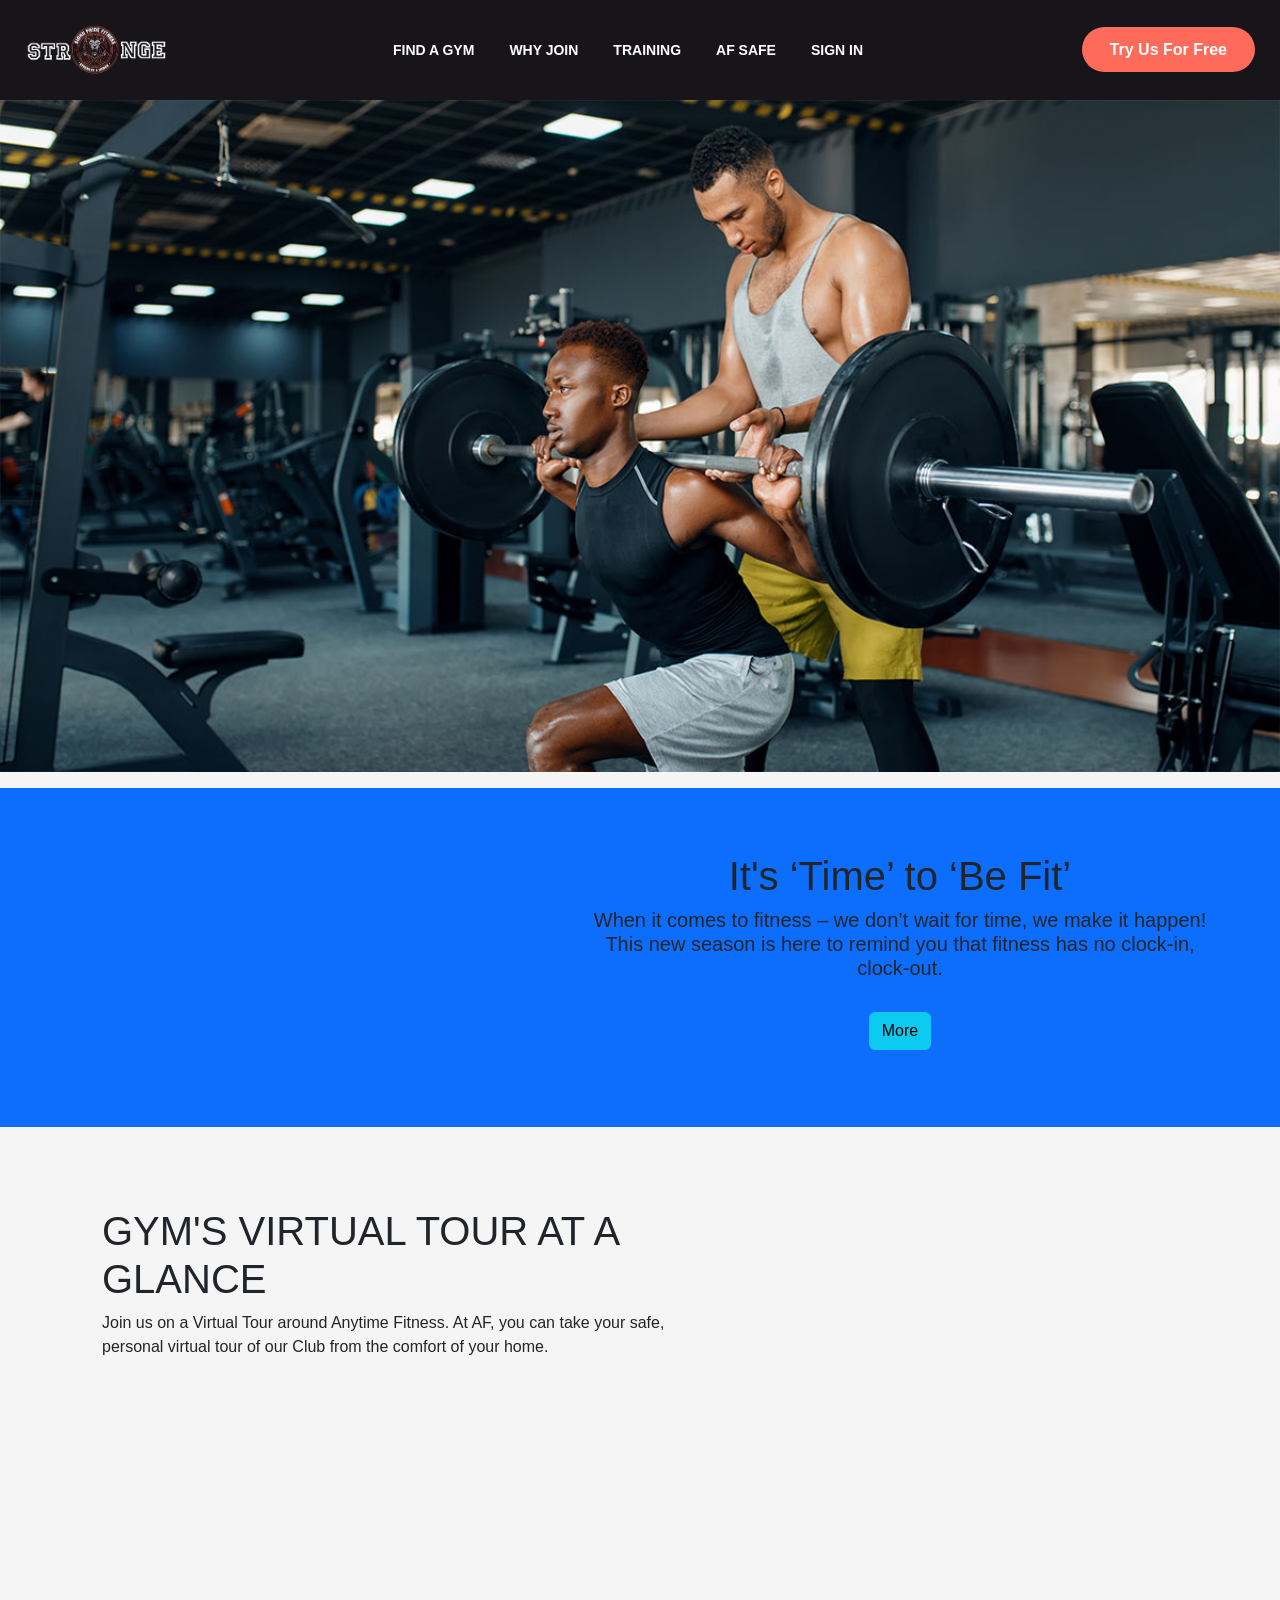
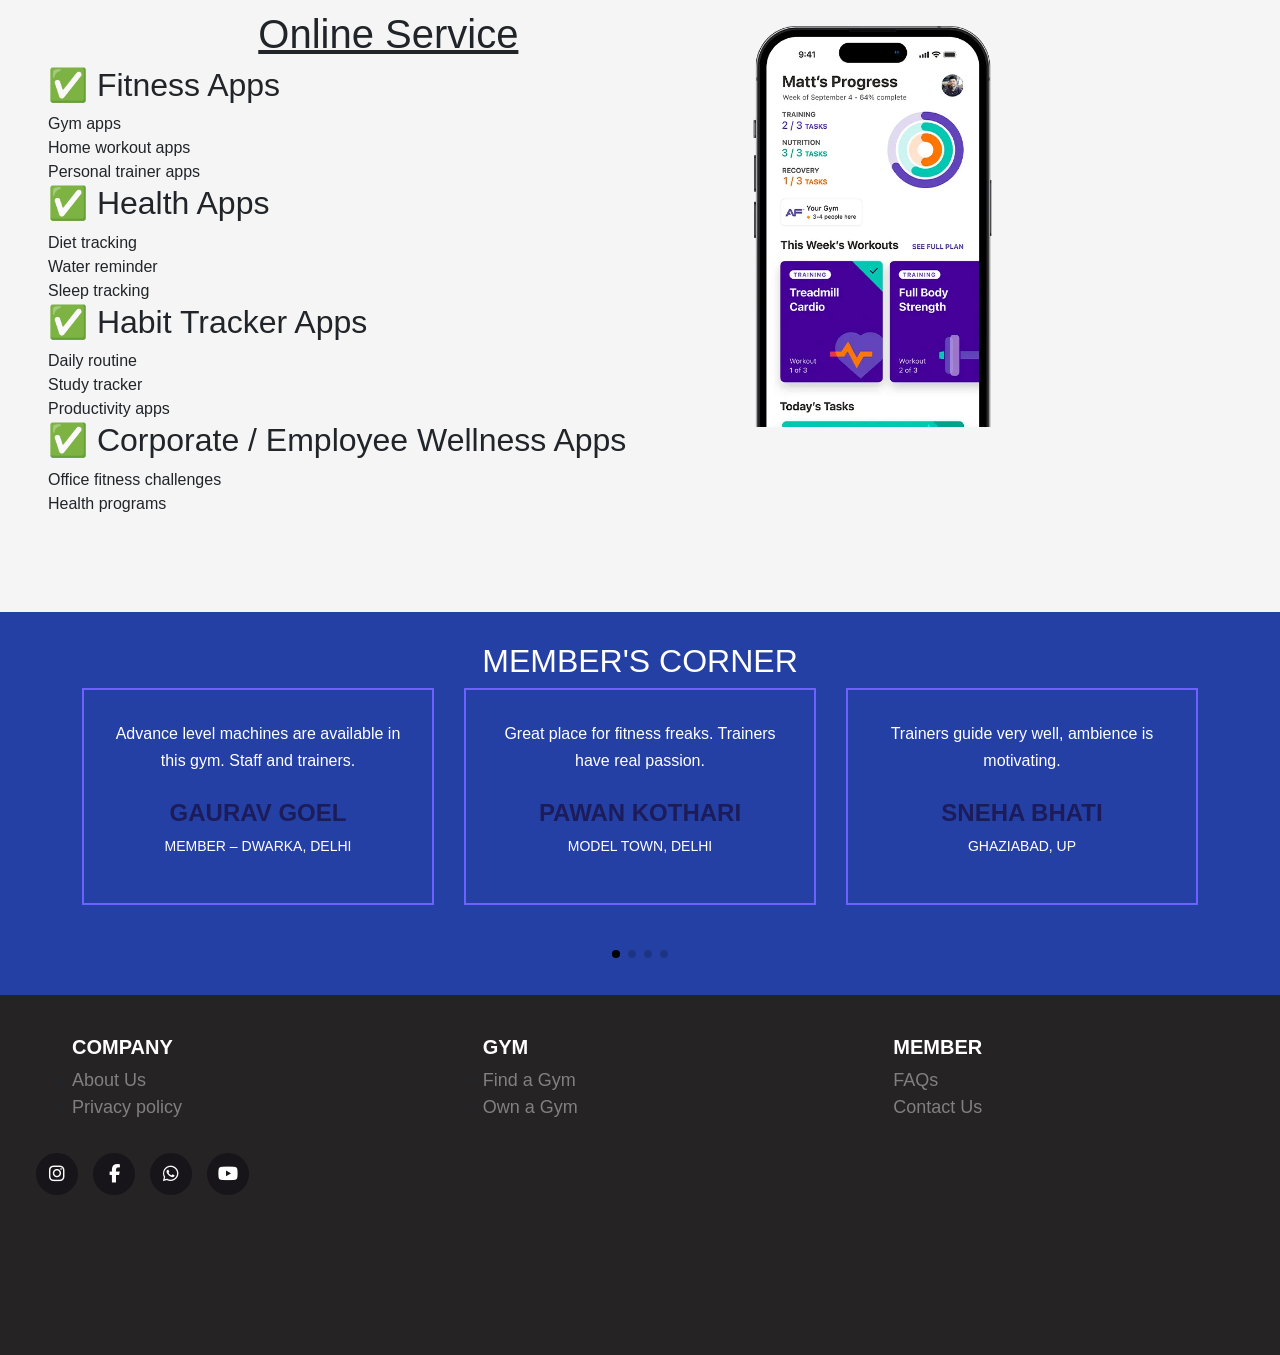
==== index.html @ ffc4fb6a "first commit" ====
<!DOCTYPE html>
<html lang="en">

<head>
    <meta charset="UTF-8">
    <meta name="viewport" content="width=device-width, initial-scale=1.0">

    <link href="https://cdn.jsdelivr.net/npm/bootstrap@5.3.8/dist/css/bootstrap.min.css" rel="stylesheet">
    <script src="https://cdn.jsdelivr.net/npm/bootstrap@5.3.8/dist/js/bootstrap.bundle.min.js"></script>

    <link rel="stylesheet" href="https://cdn.jsdelivr.net/npm/swiper@11/swiper-bundle.min.css">
    <script src="https://cdn.jsdelivr.net/npm/swiper@11/swiper-bundle.min.js"></script>

    <link rel="stylesheet" href="https://cdnjs.cloudflare.com/ajax/libs/font-awesome/6.5.1/css/all.min.css">

    <!-- FIXED CSS PATH -->
    <link rel="stylesheet" href="../css/index.css">

    <title>Anytime Fitness Navbar</title>
</head>

<body>

    <!-- DESKTOP NAVBAR -->
    <header class="main-navbar">
        <div class="nav-container">
            <div class="logo">
                <a href="index.html">
                    <img src="../img/WhatsApp_Image_2025-12-18_at_18.26.00_e2b33927-removebg-preview.png">
                </a>
            </div>

            <nav class="nav-links">
                <a href="map.html">Find a Gym</a>
                <a href="why.html">Why Join</a>
                <a href="training.html">Training</a>
                <a href="safe.html">AF Safe</a>
                <a href="login.html">Sign In</a>
            </nav>

            <div class="nav-btn">
                <a href="register.html">Try Us For Free</a>
            </div>

            <div class="menu-icon" onclick="openMenu()">☰</div>
        </div>
    </header>

    <!-- MOBILE MENU -->
    <div class="mobile-menu" id="mobileMenu">
        <div class="mobile-header">
            <img src="../img/WhatsApp_Image_2025-12-18_at_18.26.00_e2b33927-removebg-preview.png" height="100">
            <div class="close-btn" onclick="closeMenu()">✕</div>
        </div>

        <div class="mobile-links">
            <a href="map.html">Find a Gym</a>
            <a href="why.html">Why Join</a>
            <a href="training.html">Training</a>
            <a href="safe.html">AF Safe</a>
            <a href="login.html">Sign In</a>
        </div>

        <div class="mobile-btn">
            <a href="register.html">Try Us For Free</a>
        </div>
    </div>

    <div class="container-fluid p-0">
        <img src="../img/image_91444b05-00d1-4491-9b2f-c0d1544c6758.jpg"
            class="img-fluid w-100 d-block">
    </div>

    <div class="container-fluid p-0 my-3">
        <div class="row g-0 bg-primary p-3">
            <div class="col-12 col-lg-5">
                <iframe width="100%" height="300"
                    src="https://www.youtube.com/embed/BMUOdSHumMY"
                    allowfullscreen></iframe>
            </div>
            <div class="col-12 col-lg-7 p-5">
                <center>
                    <h1 style="font-size: 40px;">It's ‘Time’ to ‘Be Fit’</h1>
                    <h5>
                        When it comes to fitness – we don’t wait for time, we make it happen!
                        This new season is here to remind you that fitness has no clock-in, clock-out.
                    </h5>
                    <br>
                    <button type="button" class="btn btn-info">More</button>
                </center>
            </div>
        </div>
    </div>

    <div class="container p-0 my-5">
        <div class="row g-0 p-3">
            <div class="col-12 col-lg-7 p-3">
                <h1>GYM'S VIRTUAL TOUR AT A GLANCE</h1>
                <p>
                    Join us on a Virtual Tour around Anytime Fitness. At AF, you can take your safe,
                    personal virtual tour of our Club from the comfort of your home.
                </p>
            </div>
            <div class="col-12 col-lg-5">
                <iframe width="100%" height="300"
                    src="https://www.youtube.com/embed/Uf5wSJ_EiBY"
                    allowfullscreen></iframe>
            </div>
        </div>
    </div>

    <div class="container-fluid p-0 my-5">
        <div class="row p-5">
            <div class="col-12 col-lg-7 text-blue text-bold">
                <h1 style="text-align:center; text-decoration:underline;">Online Service</h1>

                <h2>✅ Fitness Apps</h2>
                Gym apps <br> Home workout apps <br> Personal trainer apps

                <h2>✅ Health Apps</h2>
                Diet tracking <br> Water reminder <br> Sleep tracking

                <h2>✅ Habit Tracker Apps</h2>
                Daily routine <br> Study tracker <br> Productivity apps

                <h2>✅ Corporate / Employee Wellness Apps</h2>
                Office fitness challenges <br> Health programs
            </div>

            <div class="col-12 col-lg-5 ttt">
                <img src="../img/pone.webp" class="img-fluid w-50 pt-3">
            </div>
        </div>
    </div>

    <div class="container-fluid sapper">
        <div class="row">
            <section class="members-section">
                <div class="container">
                    <h2 class="members-title">MEMBER'S CORNER</h2>

                    <div class="swiper mySwiper">
                        <div class="swiper-wrapper">

                            <div class="swiper-slide">
                                <div class="review-card">
                                    <p class="review-text">
                                        Advance level machines are available in this gym. Staff and trainers.
                                    </p>
                                    <h4 class="review-name">GAURAV GOEL</h4>
                                    <p class="review-place">MEMBER – DWARKA, DELHI</p>
                                </div>
                            </div>

                            <div class="swiper-slide">
                                <div class="review-card">
                                    <p class="review-text">
                                        Great place for fitness freaks. Trainers have real passion.
                                    </p>
                                    <h4 class="review-name">PAWAN KOTHARI</h4>
                                    <p class="review-place">MODEL TOWN, DELHI</p>
                                </div>
                            </div>

                            <div class="swiper-slide">
                                <div class="review-card">
                                    <p class="review-text">
                                        Trainers guide very well, ambience is motivating.
                                    </p>
                                    <h4 class="review-name">SNEHA BHATI</h4>
                                    <p class="review-place">GHAZIABAD, UP</p>
                                </div>
                            </div>

                            <div class="swiper-slide">
                                <div class="review-card">
                                    <p class="review-text">
                                        Clean gym, modern equipment and friendly staff.
                                    </p>
                                    <h4 class="review-name">ROHIT SHARMA</h4>
                                    <p class="review-place">NOIDA</p>
                                </div>
                            </div>

                        </div>
                        <div class="swiper-pagination"></div>
                    </div>

                </div>
            </section>
        </div>
    </div>

    <div class="container-fluid footer">
        <div class="row p-4">

            <div class="col-lg-4 p-3">
                <ul>
                    <h6>COMPANY</h6>
                    <li><a href="about.html">About Us</a></li>
                    <li><a href="policy.html">Privacy policy</a></li>
                </ul>
            </div>

            <div class="col-lg-4 p-3">
                <ul>
                    <h6>GYM</h6>
                    <li><a href="map.html">Find a Gym</a></li>
                    <li><a href="login.html">Own a Gym</a></li>
                </ul>
            </div>

            <div class="col-lg-4 p-3">
                <ul>
                    <h6>MEMBER</h6>
                    <li><a href="FQ.html">FAQs</a></li>
                    <li><a href="contact.html">Contact Us</a></li>
                </ul>
            </div>

            <div class="social-icons">
                <a href="https://www.instagram.com/its_shiddarth_sharma"><i class="fa-brands fa-instagram"></i></a>
                <a href="https://www.facebook.com/login/"><i class="fa-brands fa-facebook-f"></i></a>
                <a href="https://wa.me/qr/LAXKPU7KIVC5M1"><i class="fa-brands fa-whatsapp"></i></a>
                <a href="https://youtube.com/@funntwo4"><i class="fa-brands fa-youtube"></i></a>
            </div>

        </div>
    </div>

    <!-- FIXED JS PATH -->
    <script src="../js/index.js"></script>
</body>
</html>
---- css/index.css ----
* {
            margin: 0;
            padding: 0;
            box-sizing: border-box;
            font-family: Arial, Helvetica, sans-serif;
           
        }

        body {
            background: #f5f5f5;
            padding-top: 100px;
            
        }

        /* ================= DESKTOP NAVBAR ================= */
        .main-navbar {
            background: #17151a;
            padding: 15px 25px;
            width: 100%;
            top: 0;
            z-index: 1000;
            position: fixed;
        }

        .nav-container {
            max-width: 1400px;
            margin: auto;
            display: flex;
            align-items: center;
            justify-content: space-between;
        }

        .logo img {
            height: 70px;
        }

        .nav-links {
            display: flex;
            gap: 35px;
        }

        .nav-links a {
            color: #fff;
            text-decoration: none;
            font-size: 14px;
            font-weight: 600;
            text-transform: uppercase;
        }
.nav-links a:hover{
    color: red;
    transition: 0.9s;
}
        .nav-btn a {
            background: #ff6b5a;
            color: #fff;
            padding: 14px 28px;
            border-radius: 30px;
            text-decoration: none;
            font-weight: bold;
        }

        /* ================= MOBILE ICON ================= */
        .menu-icon {
            display: none;
            font-size: 32px;
            color: #fff;
            cursor: pointer;
        }

        /* ================= MOBILE MENU ================= */
        .mobile-menu {
            position: fixed;
            top: 0;
            right: -100%;
            width: 100%;
            height: 100vh;
            background: #2c2440;
            transition: 0.4s ease;
            z-index: 2000;
            padding: 30px;
        }

        .mobile-menu.active {
            right: 0;
        }

        .mobile-header {
            display: flex;
            justify-content: space-between;
            align-items: center;
        }

        .close-btn {
            font-size: 40px;
            color: #fff;
            cursor: pointer;
        }

        .mobile-links {
            margin-top: 60px;
            text-align: center;
        }

        .mobile-links a {
            display: block;
            color: #fff;
            text-decoration: none;
            font-size: 18px;
            font-weight: 600;
            padding: 14px 0;
            border-bottom: 1px solid rgba(255, 255, 255, 0.2);
        }

        .mobile-btn {
            position: absolute;
            bottom: 40px;
            left: 50%;
            transform: translateX(-50%);
            width: 90%;
        }

        .mobile-btn a {
            display: block;
            text-align: center;
            background: #ff6b5a;
            color: #fff;
            padding: 16px;
            border-radius: 40px;
            text-decoration: none;
            font-weight: bold;
            font-size: 16px;
        }

        /* containt........................ */
        .img1 {
            height: 90%;
            max-height: 80vh;
            object-fit: cover;
        }

        .hero-row {
            min-height: 60vh;
            background-image: url("../img/cartoon-character-man-women-boy-girl-cartoon-character-boy-running-race-track-165015711.webp");
            background-size: cover;
            background-position: center;
            background-repeat: no-repeat;
            height: 90%;

        }
        .review-card{
            border:2px solid #6c63ff;
            padding:30px;
            height:100%;
            background:transparent;
        }

        .review-text{
            text-align:center;
            line-height:1.7;
        }

        .review-name{
            margin-top:25px;
            text-align:center;
            font-weight:700;
            color:#1c1c5a;
        }

        .review-place{
            text-align:center;
            font-size:14px;
        }

        /* Swiper Fix */
        .mySwiper{
            padding-bottom:60px;
        }

        .swiper-pagination{
            bottom:0 !important;
        }

        .swiper-pagination-bullet{
            background:#000;
        }

.sapper{
background-color: rgb(37, 64, 164);
padding: 30px;
text-align: center;
color: white;
 
}


/* quick search.......................... */
 .search{
        text-align: center;
    }
.blog-card{
    position: relative;
    height: 270px;
    border-radius: 12px;
    background-size: cover;
    background-position: center;
    overflow: hidden;
    cursor: pointer;
    transition: transform 0.4s ease;
  background-image: url("../img/search3.jpg");
}
.blog-card:hover{
    transform: scale(1.03);
}

/* Purple Overlay */
.blog-card .overlay{
    position: absolute;
    inset: 0;
    background: linear-gradient(
        to bottom,
        rgba(151, 89, 245, 0.6),
        rgba(0, 0, 0, 0.9)
    );
}

/* Category Tag */
.blog-card .tag{
    position: absolute;
    top: 20px;
    left: 20px;
    background: #7c4dff;
    color: #fff;
    padding: 6px 14px;
    font-size: 12px;
    font-weight: 600;
    border-radius: 4px;
    z-index: 2;
}

/* Text Content */
.blog-card .card-content{
    position: absolute;
    bottom: 30px;
    left: 25px;
    right: 25px;
    color: #fff;
    z-index: 2;
}

.blog-card small{
    font-size: 13px;
    opacity: 0.9;
}

.blog-card h3{
    margin-top: 10px;
    font-size: 20px;
    font-weight: 700;
    line-height: 1.4;
}


/* footer............................... */
.footer{
    min-height: 40vh;
    background-color: rgb(37, 35, 35);

}
.footer h6{
    color: rgb(255, 255, 255);
    font-size: 20px;
    font-weight: bold;
}
.footer ul a{
    text-decoration: none;
    color: gray;
    font-size: 18px;
    
}
.footer ul a:hover{
 color: rgb(255, 255, 255);
    transition: 0.9s;
}
.social-icons{
    display: flex;
    gap: 15px;
}

.social-icons a{
    width: 42px;
    height: 42px;
    background: #17151a;
    color: #fff;
    display: flex;
    align-items: center;
    justify-content: center;
    border-radius: 50%;
    font-size: 18px;
    transition: 0.3s ease;
    text-decoration: none;
}

/* Hover colors */
.social-icons a:hover{
    transform: translateY(-4px);
    
}

.social-icons a:nth-child(1):hover{ background:#E1306C; } /* Instagram */
.social-icons a:nth-child(2):hover{ background:#1877F2; } /* Facebook */
.social-icons a:nth-child(3):hover{ background:#25D366; } /* WhatsApp */
.social-icons a:nth-child(4):hover{ background:#FF0000; } /* YouTube */

        /* ================= RESPONSIVE ================= */
        @media(max-width:992px) {

            .nav-links,
            .nav-btn {
                display: none;
            }

            .menu-icon {
                display: block;
            }

            .img1 {
                position: relative;
                width: 100%;
                height: auto;
            }
             body {
            background: #f5f5f5;
            padding-top: 100px;
            
        }
        .footer ul li a{
            font-size: 13px
        }

        .ttt img{
         
            margin-left: 60px
        }
            ;
        }
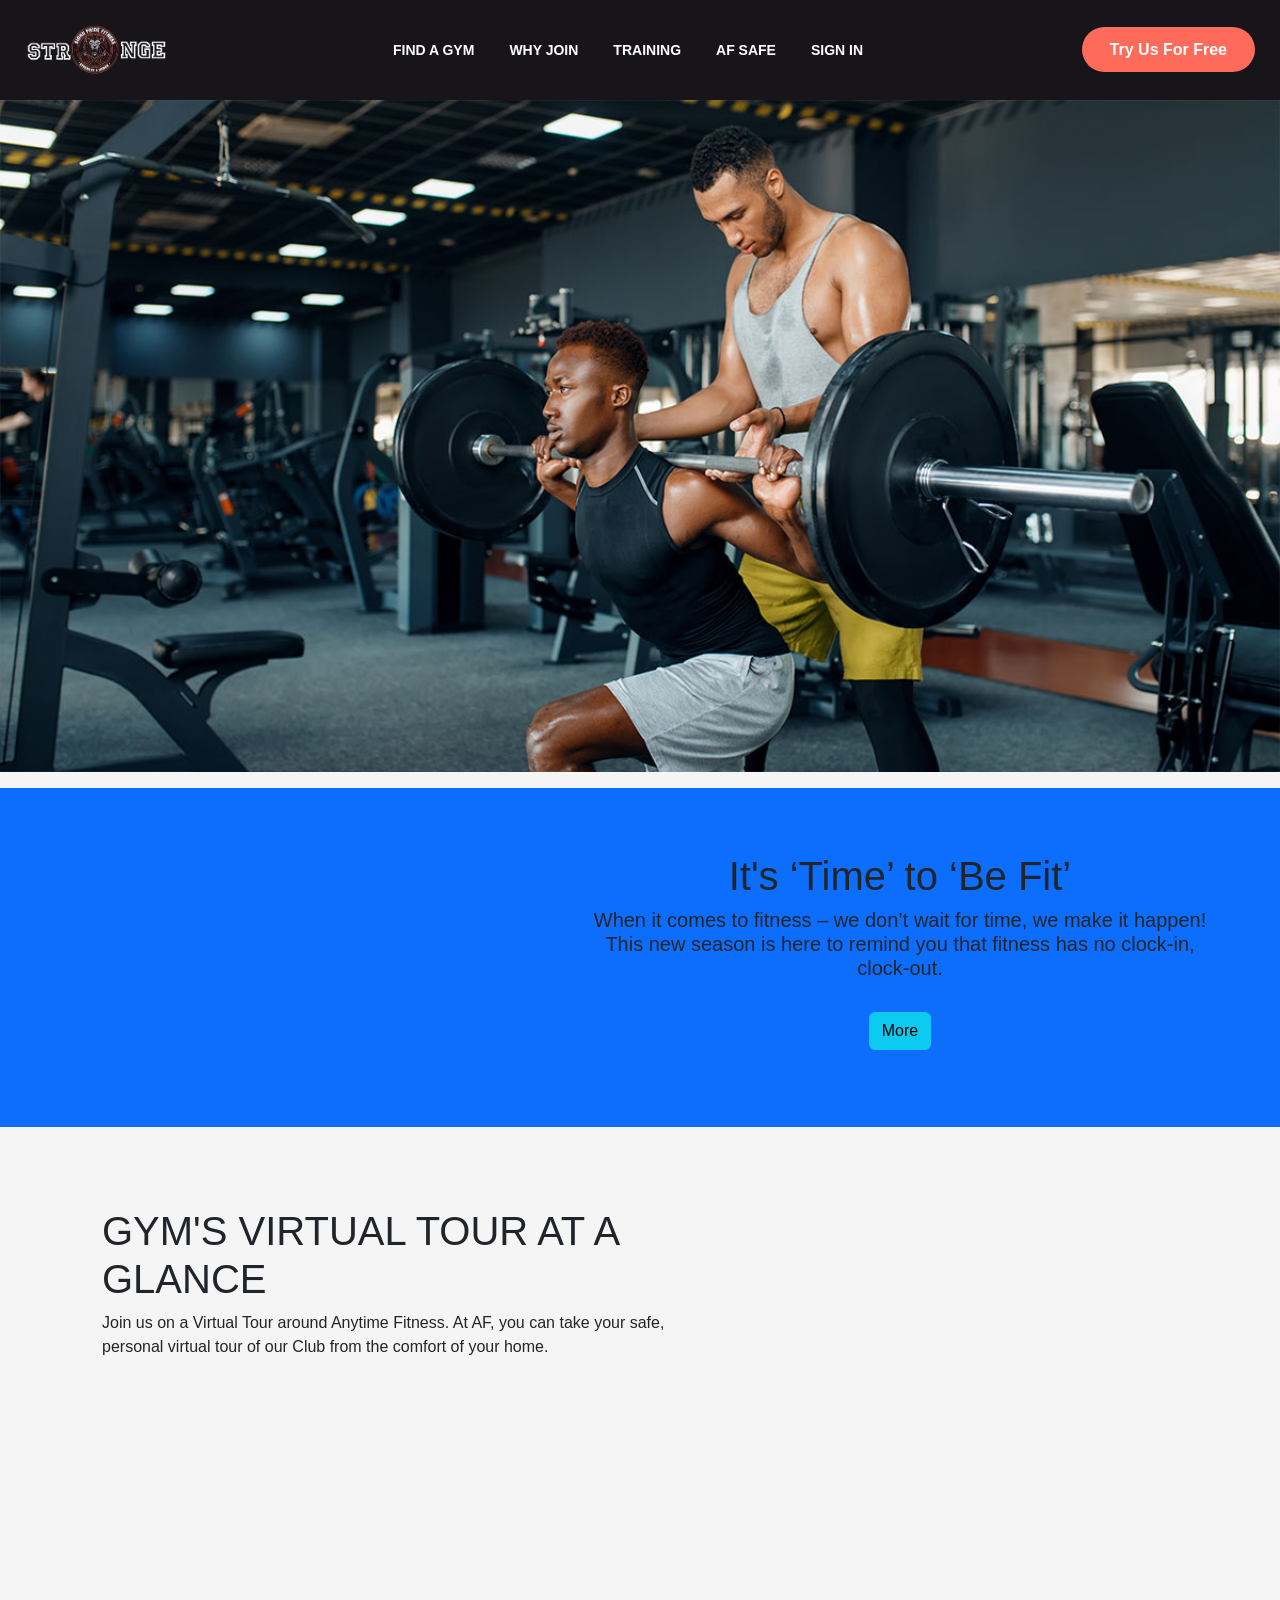
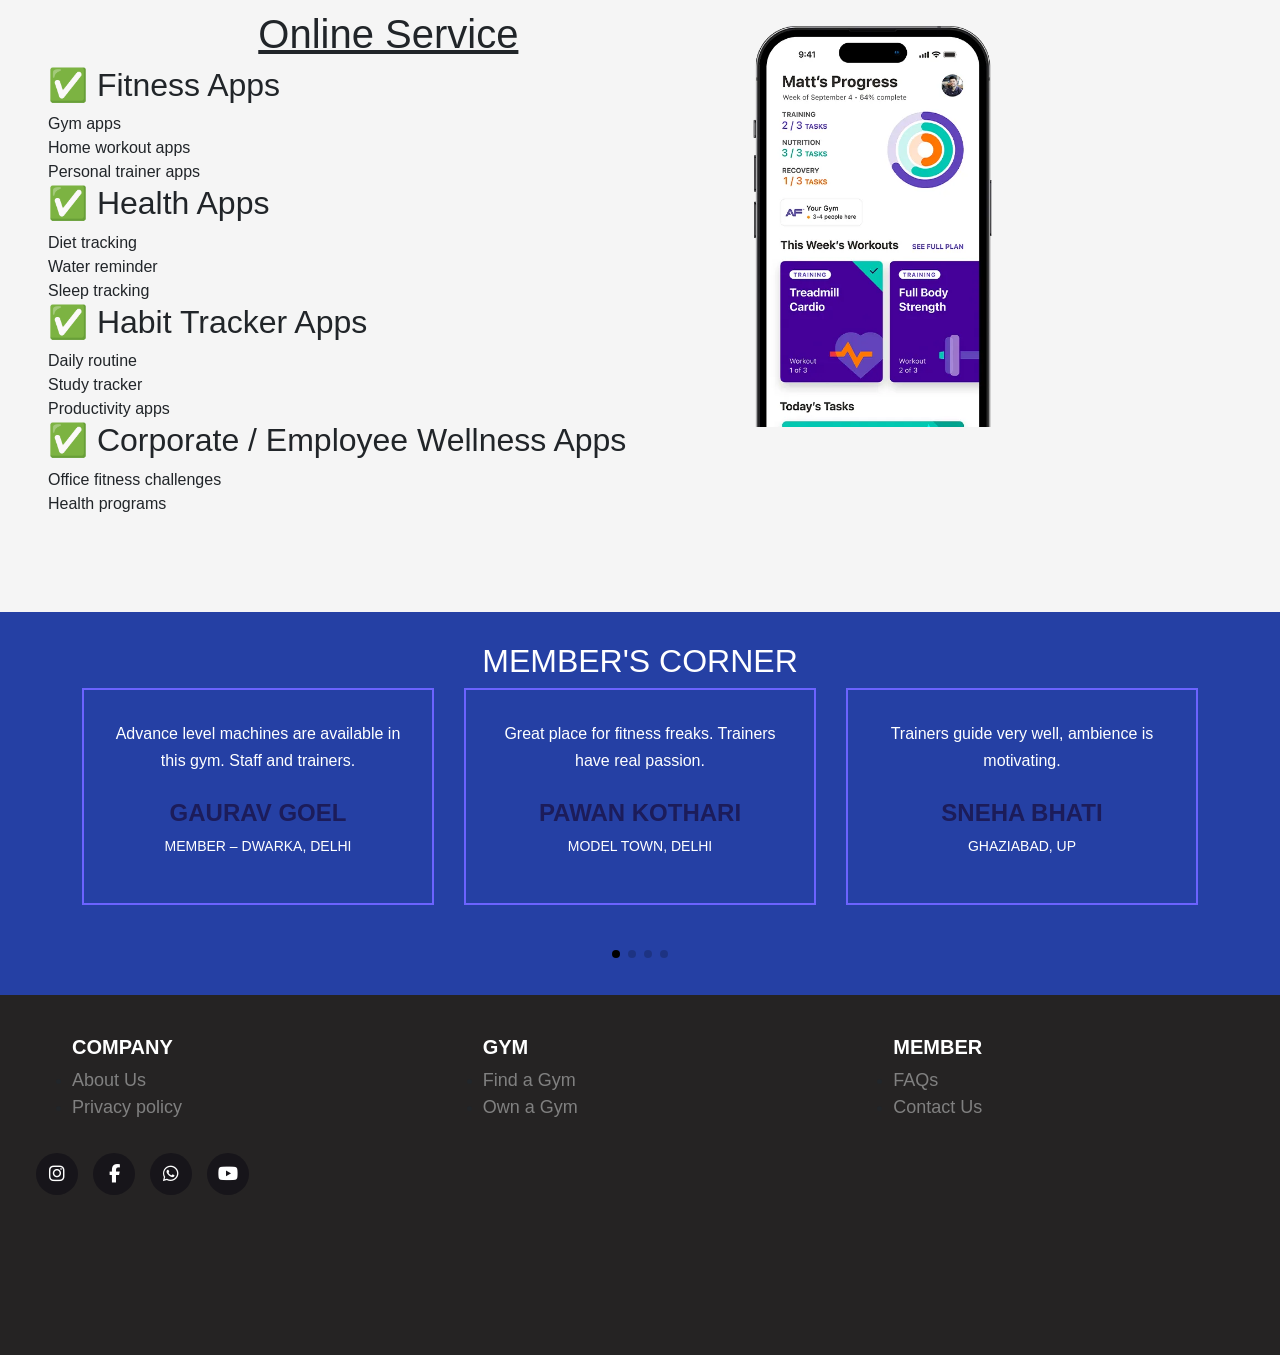
==== commit f28daddf: "first commit" ====
--- a/index.html
+++ b/index.html
@@ -14,7 +14,7 @@
     <link rel="stylesheet" href="https://cdnjs.cloudflare.com/ajax/libs/font-awesome/6.5.1/css/all.min.css">
 
     <!-- FIXED CSS PATH -->
-    <link rel="stylesheet" href="../css/index.css">
+    <link rel="stylesheet" href="css/index.css">
 
     <title>Anytime Fitness Navbar</title>
 </head>
@@ -26,7 +26,7 @@
         <div class="nav-container">
             <div class="logo">
                 <a href="index.html">
-                    <img src="../img/WhatsApp_Image_2025-12-18_at_18.26.00_e2b33927-removebg-preview.png">
+                    <img src="img/WhatsApp_Image_2025-12-18_at_18.26.00_e2b33927-removebg-preview.png">
                 </a>
             </div>
 
@@ -49,7 +49,7 @@
     <!-- MOBILE MENU -->
     <div class="mobile-menu" id="mobileMenu">
         <div class="mobile-header">
-            <img src="../img/WhatsApp_Image_2025-12-18_at_18.26.00_e2b33927-removebg-preview.png" height="100">
+            <img src="img/WhatsApp_Image_2025-12-18_at_18.26.00_e2b33927-removebg-preview.png" height="100">
             <div class="close-btn" onclick="closeMenu()">✕</div>
         </div>
 
@@ -67,7 +67,7 @@
     </div>
 
     <div class="container-fluid p-0">
-        <img src="../img/image_91444b05-00d1-4491-9b2f-c0d1544c6758.jpg"
+        <img src="img/image_91444b05-00d1-4491-9b2f-c0d1544c6758.jpg"
             class="img-fluid w-100 d-block">
     </div>
 
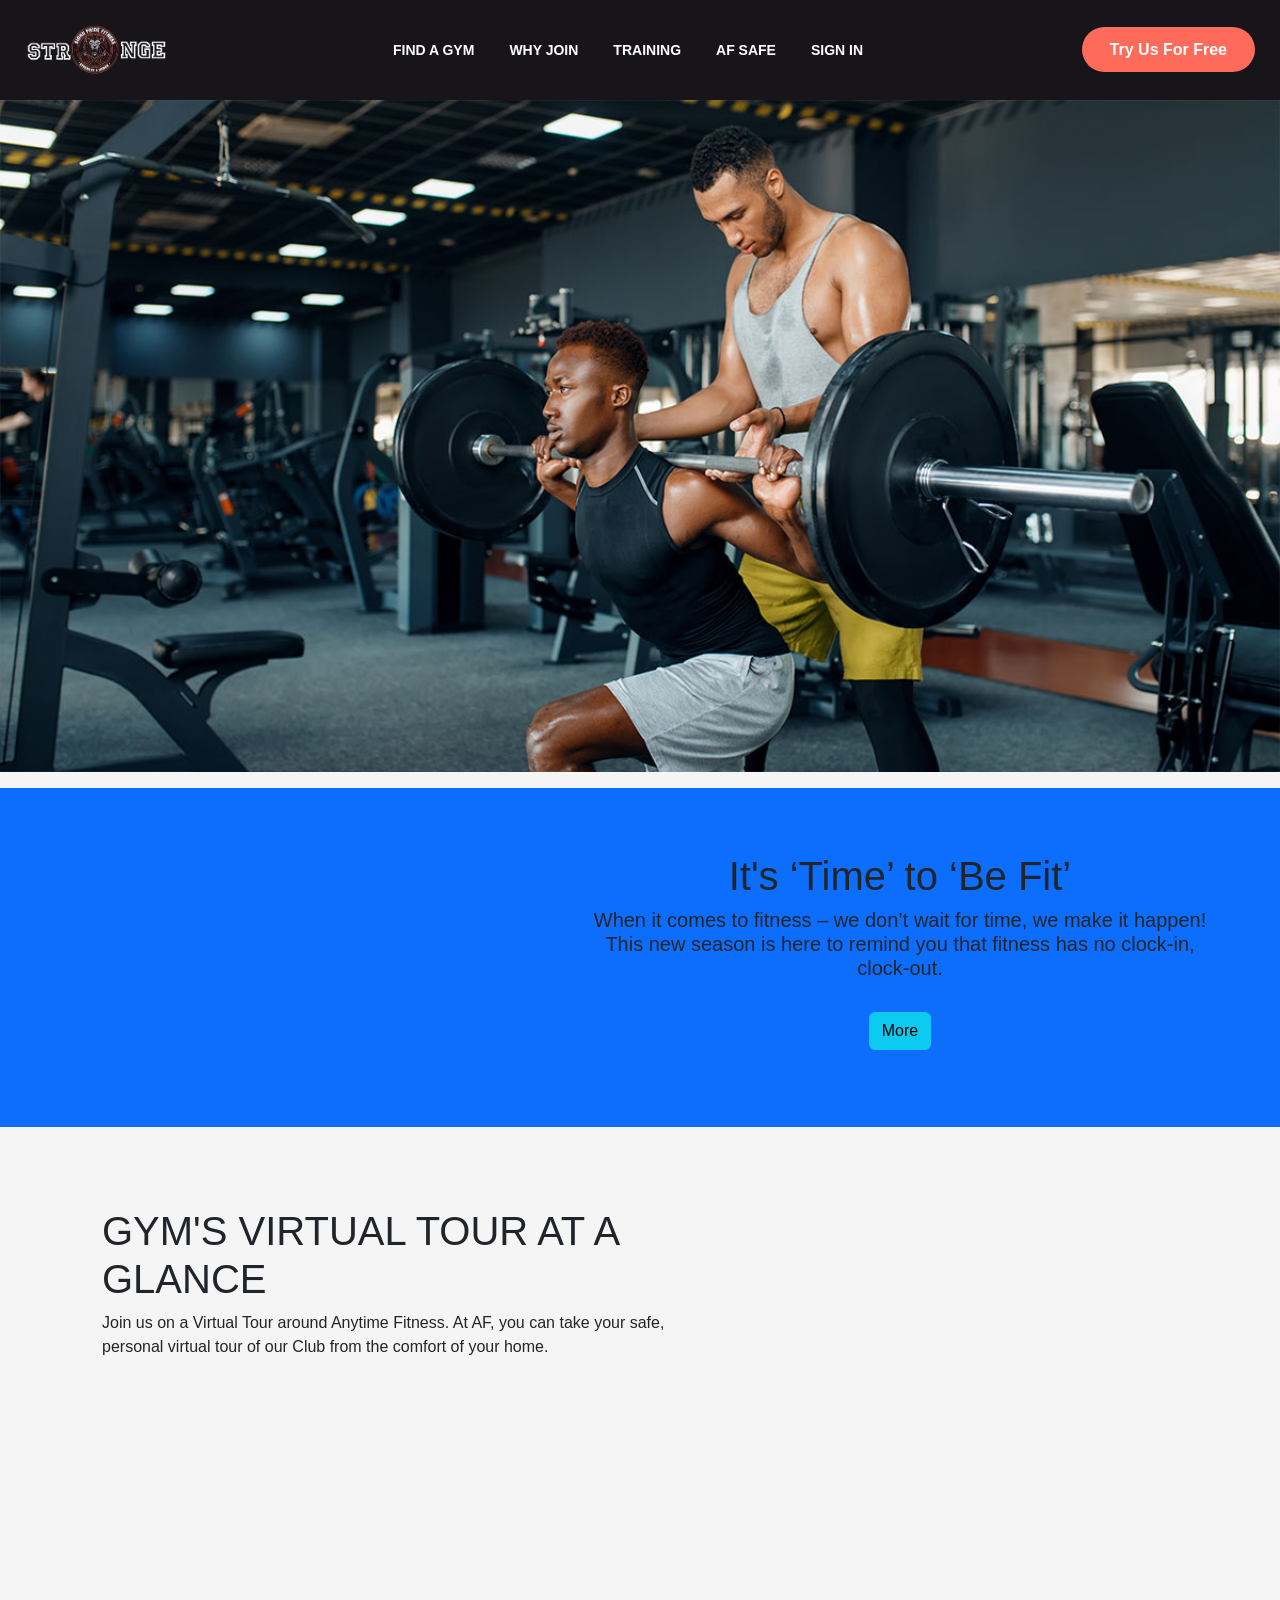
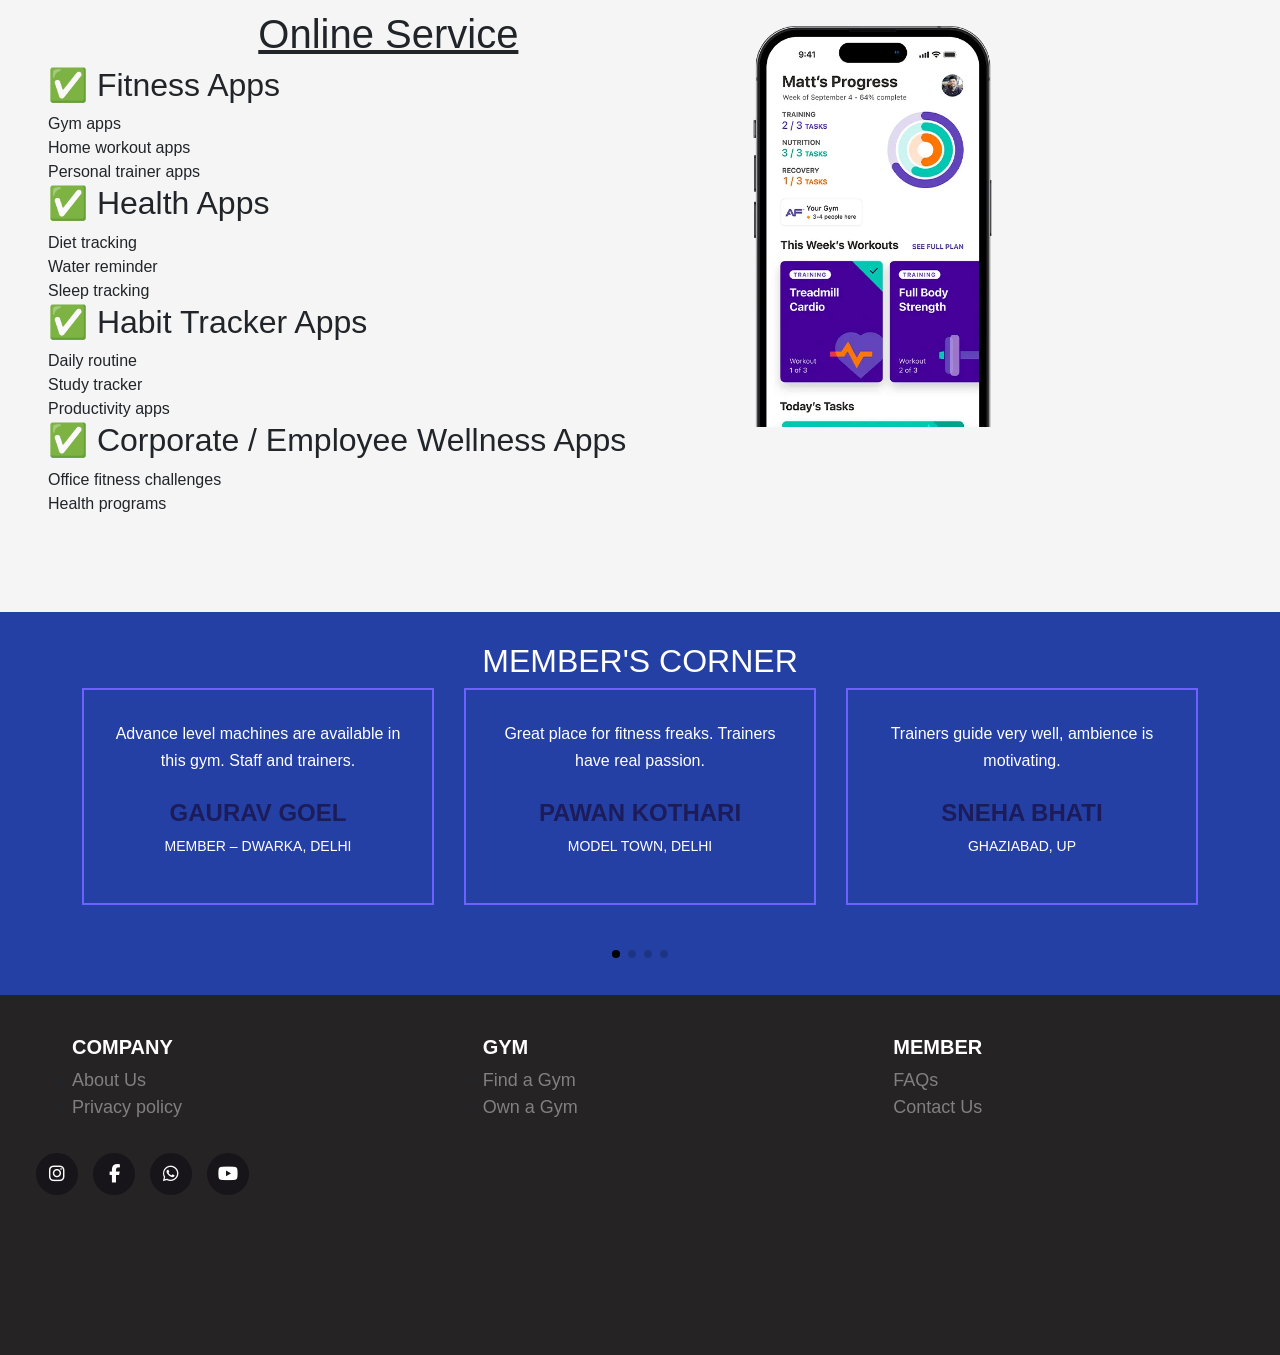
==== commit 93c632fb: "first commit" ====
--- a/index.html
+++ b/index.html
@@ -128,7 +128,7 @@
             </div>
 
             <div class="col-12 col-lg-5 ttt">
-                <img src="../img/pone.webp" class="img-fluid w-50 pt-3">
+                <img src="img/pone.webp" class="img-fluid w-50 pt-3">
             </div>
         </div>
     </div>
@@ -229,6 +229,6 @@
     </div>
 
     <!-- FIXED JS PATH -->
-    <script src="../js/index.js"></script>
+    <script src="js/index.js"></script>
 </body>
 </html>
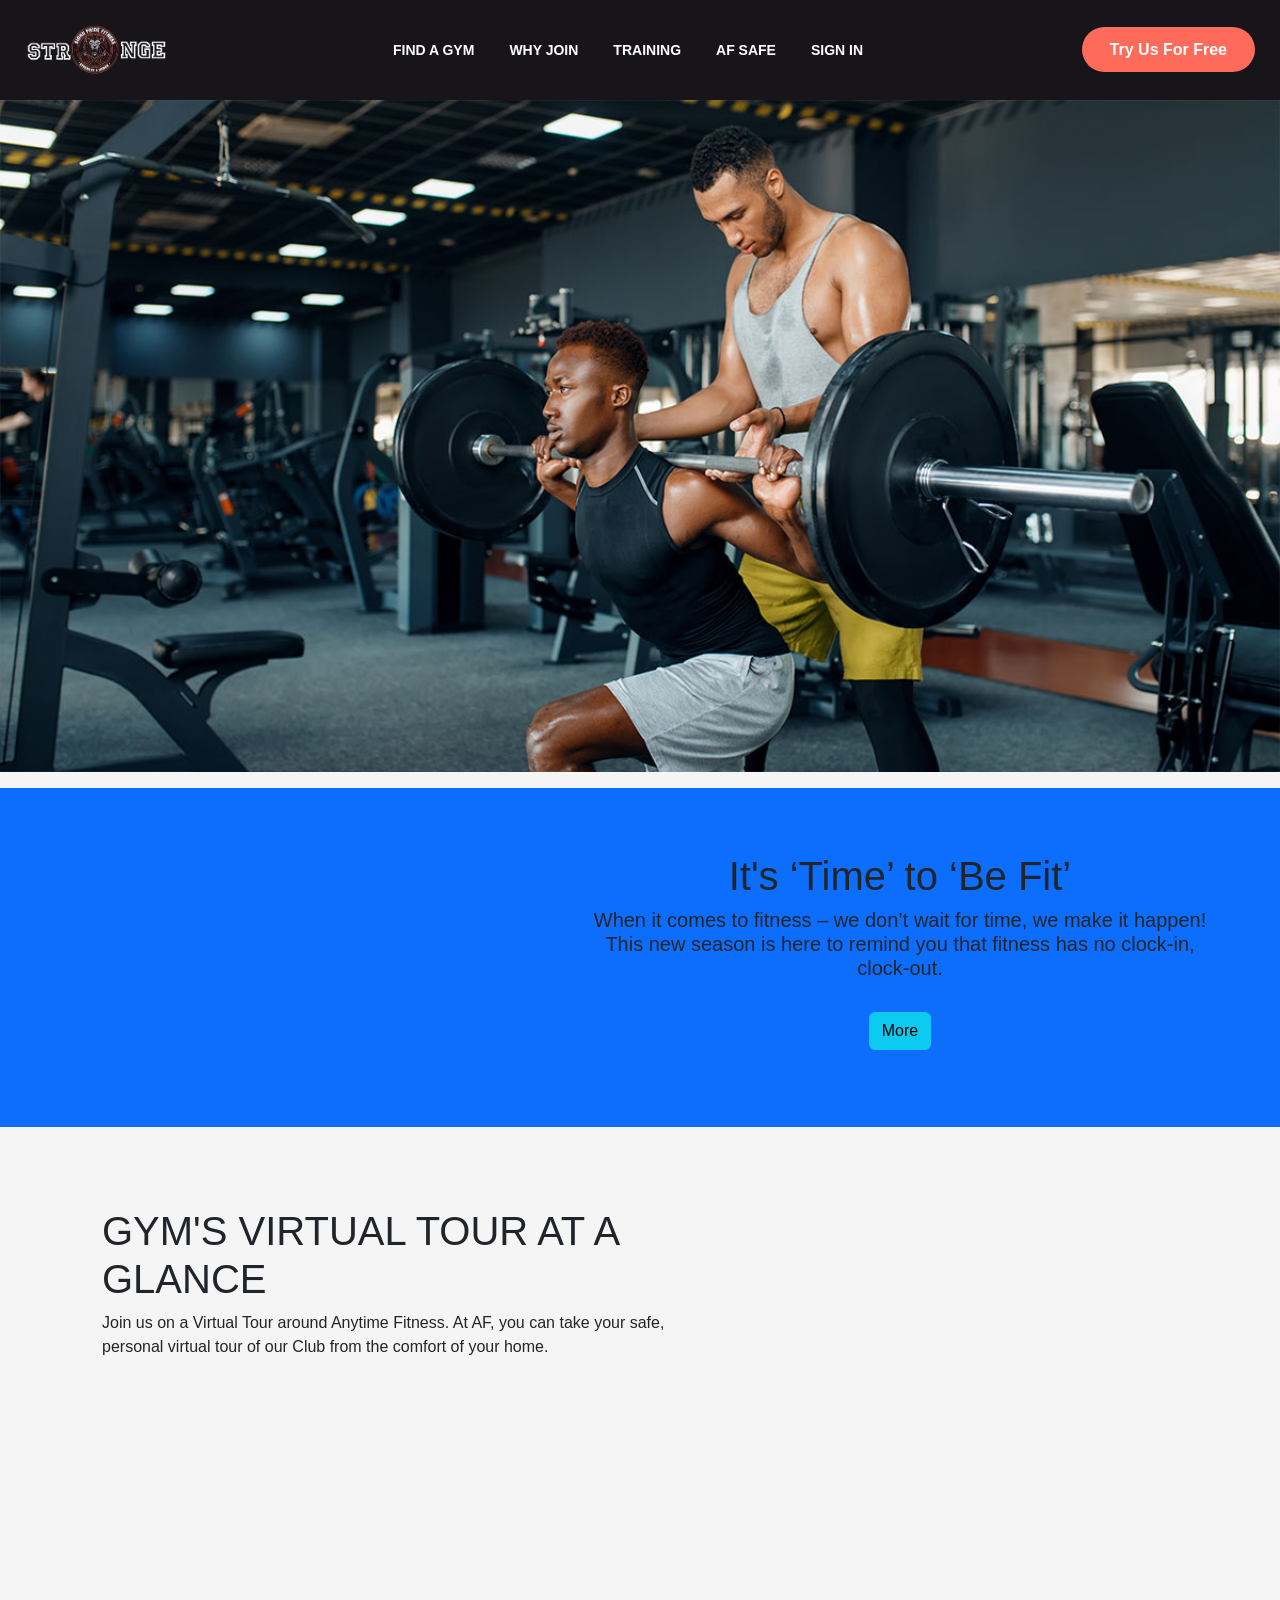
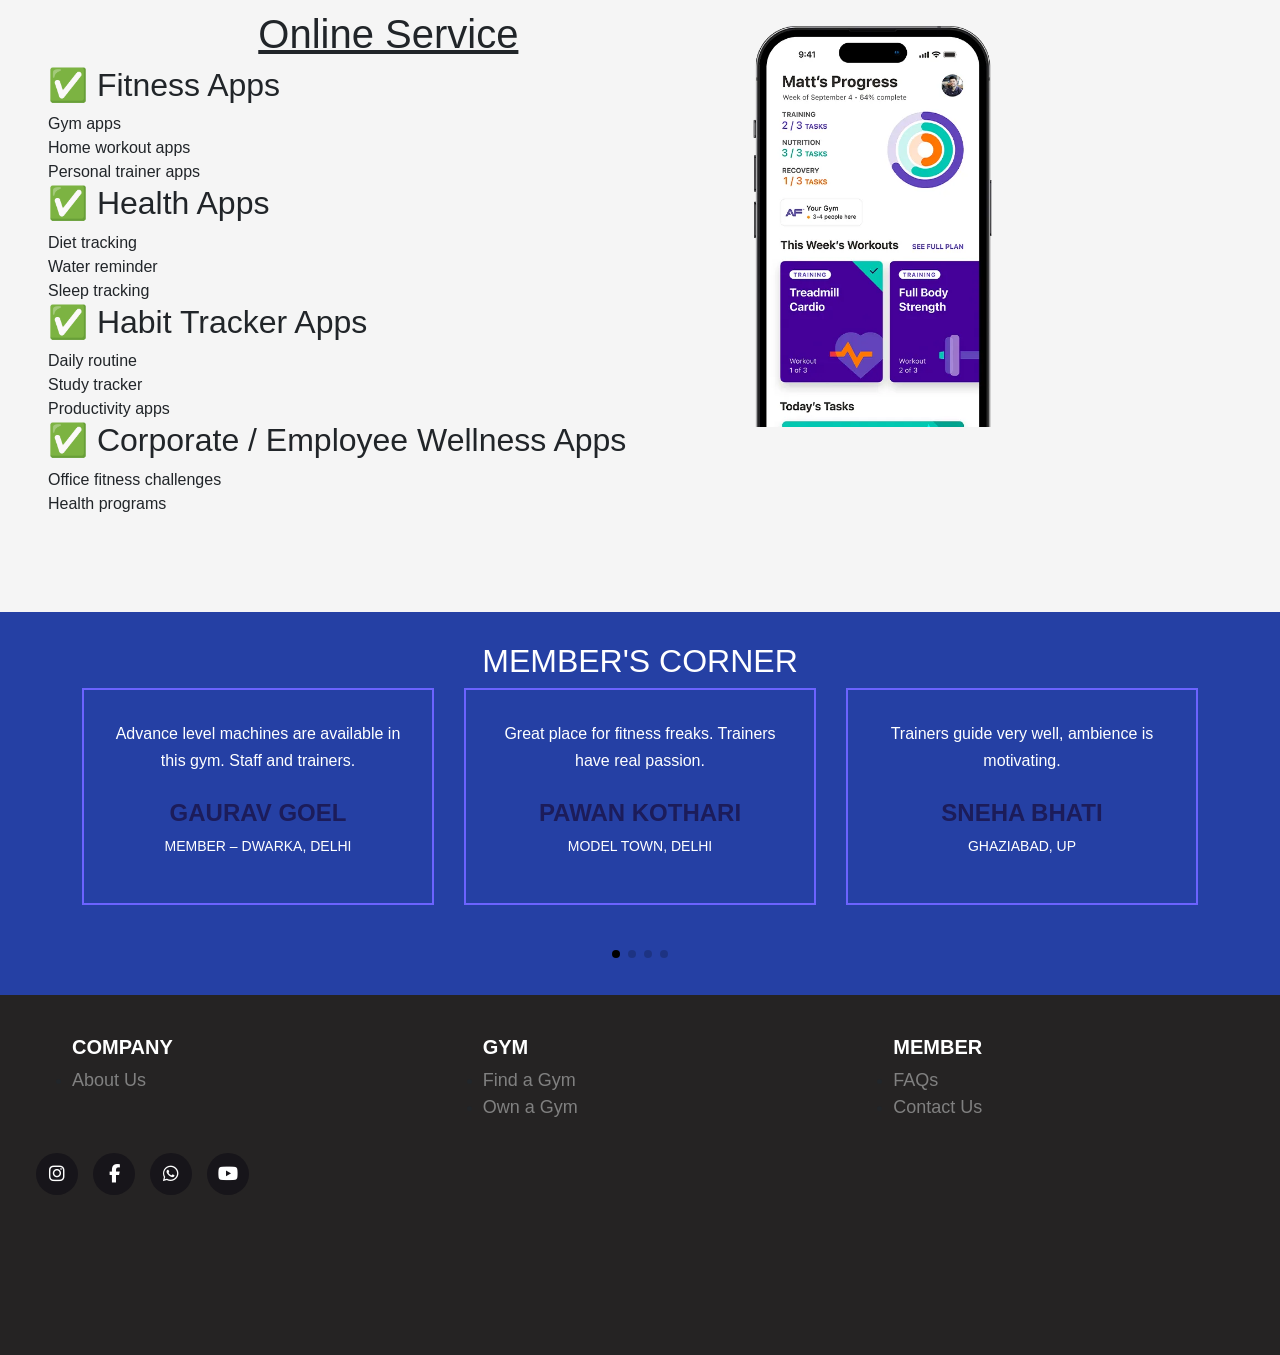
==== commit 1f49d588: "first commit" ====
--- a/index.html
+++ b/index.html
@@ -198,7 +198,7 @@
                 <ul>
                     <h6>COMPANY</h6>
                     <li><a href="about.html">About Us</a></li>
-                    <li><a href="policy.html">Privacy policy</a></li>
+                    <!-- <li><a href="policy.html">Privacy policy</a></li> -->
                 </ul>
             </div>
 
